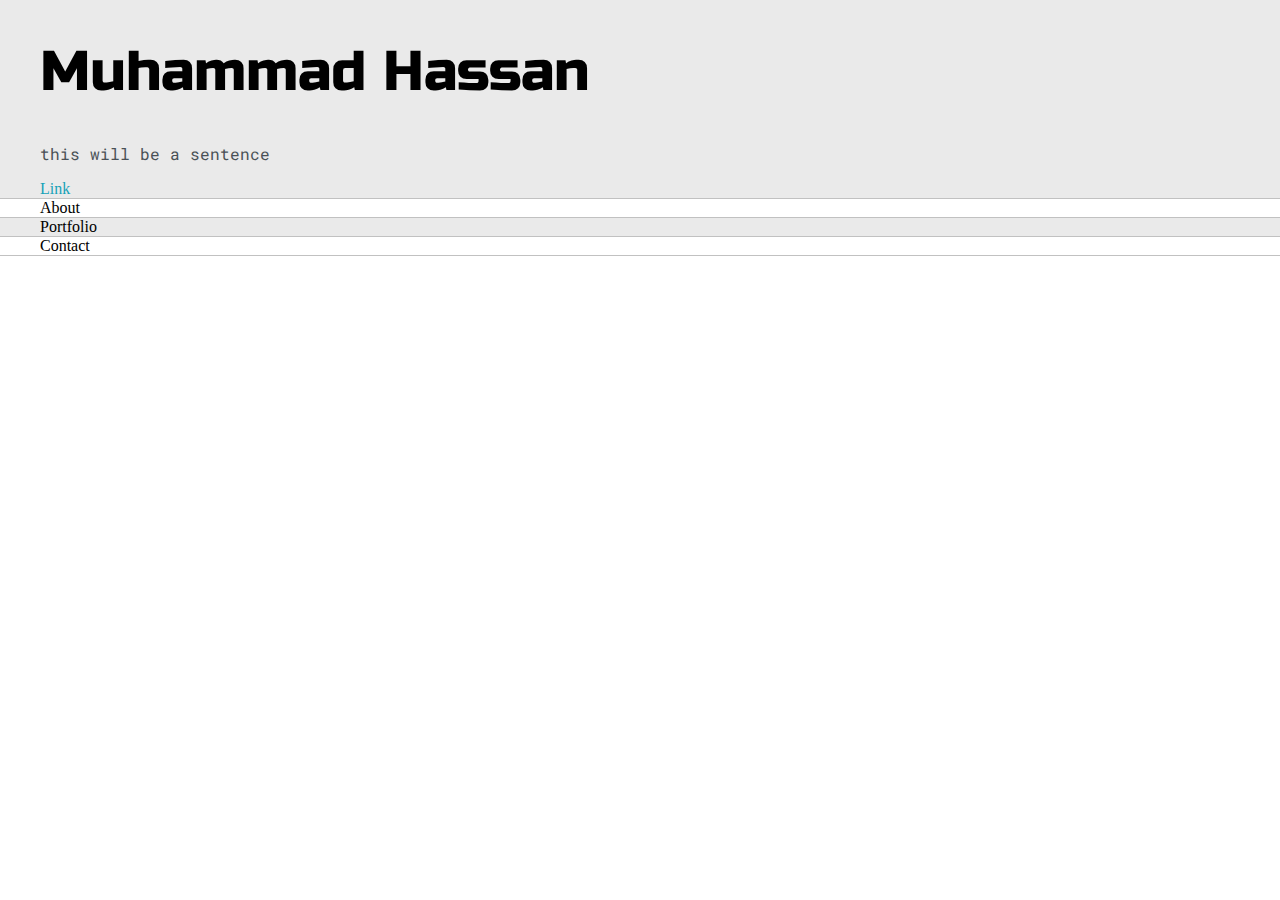
==== index.html @ 029689fd "first commit" ====
<!DOCTYPE html>

<html>
<head>
    <title>Muhammad Hassan</title>
    <meta name="viewport" content="width=device-width, initial-scale=1, maximum-scale=1, minimum-scale=1" />

    <link href="https://fonts.googleapis.com/css2?family=Russo+One&display=swap" rel="stylesheet">
    <link href="https://fonts.googleapis.com/css2?family=Roboto+Mono:ital,wght@1,300&family=Russo+One&display=swap"
        rel="stylesheet">

    <link rel="stylesheet" type="text/css" href="default.css">

</head>   

<body>
    <section class="s1">
        <div class="main-container"> 
            <h1>Muhammad Hassan</h1>
            <p>this will be a sentence</p>
            <a href="#">Link</a>
        </div>
    </section>

    <section class="s2">
        <div class="main-container">
            About
        </div>
    </section>

    <section class="s1">
        <div class="main-container">
            Portfolio
        </div>
    </section>

    <section class="s2">
        <div class="main-container">
            Contact
        </div>
    </section>
</body>

</html>
---- default.css ----
:root{
    --mainColor:#eaeaea;
    --secondaryColor: #fff;

    --borderColor:#c1c1c1;

    --mainText:black;
    --secondaryText: #495156;
}
html, body{
    padding: 0;
    margin: 0
}
h1, h2, h3, h4, h5, h6, strong {
    color: var(--mainText);
    font-family: 'Russo One', sans-serif;
    font-weight: 500;
}

p, li, span, label, input, textarea{
     color: var(--secondaryText);
     font-family: 'Roboto Mono', monospace;
}
a {
    text-decoration: none;
    color: #17a2b8
}
ul{
    list-style: none
}
h1{ font-size: 56px;}
h2{ font-size: 36px;}
h3{ font-size: 28px;}
h4{ font-size: 24px;}
h5{ font-size: 20px;}
h6{ font-size: 16px;}



.s1{
    background-color: var(--mainColor);
    border-bottom:1px solid var(--borderColor);
    overflow: auto
}

.s2{
    background-color: var(--secondaryColor);
    border-bottom:1px solid var(--borderColor);
    overflow: auto
}

.main-container{
    width: 1200px;
    margin: 0 auto
}

@media screen and (max-width: 1200px) {
    .main-container{
        width: 95%
    }
}
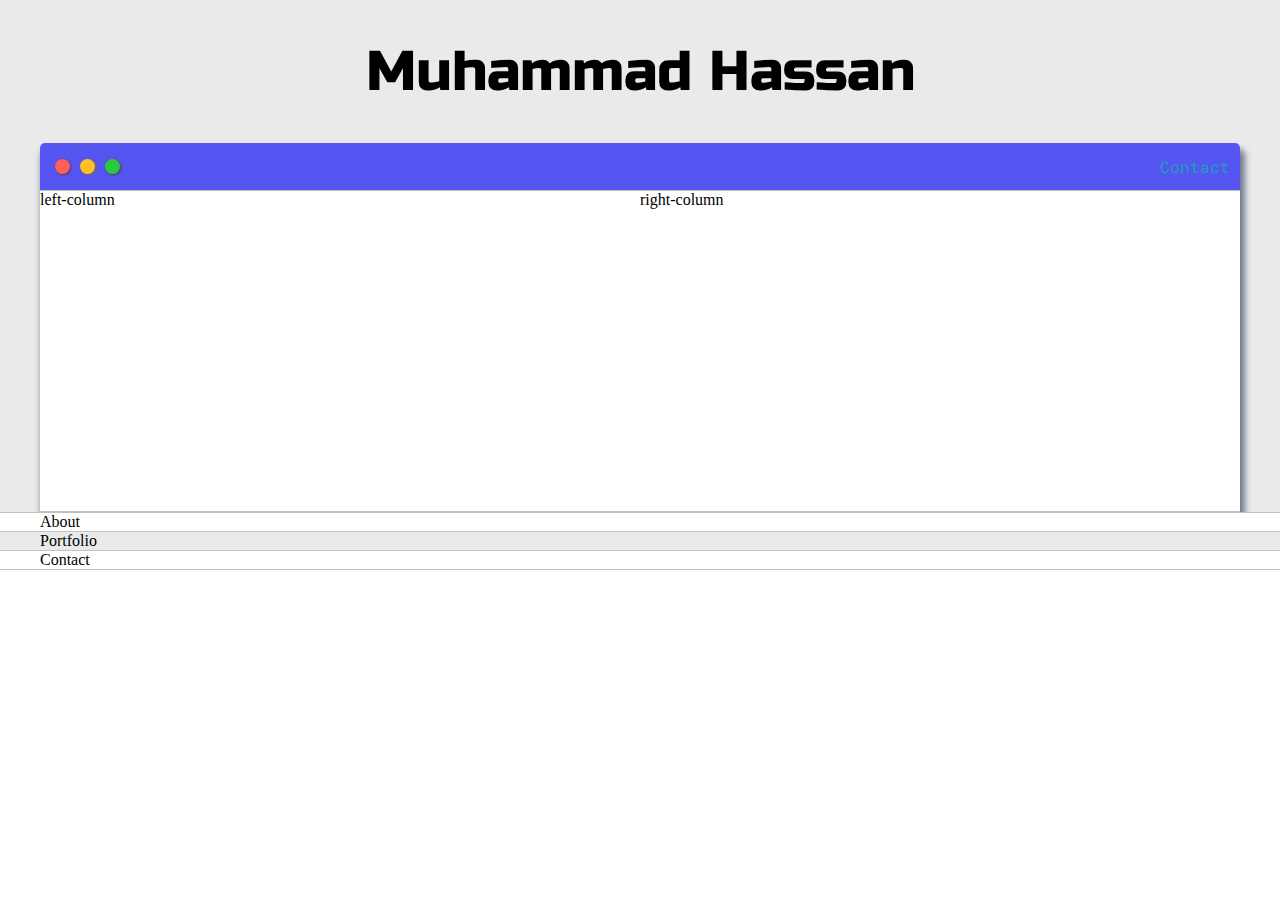
==== commit 81c6dfb7: "basic layout is done" ====
--- a/index.html
+++ b/index.html
@@ -16,9 +16,33 @@
 <body>
     <section class="s1">
         <div class="main-container"> 
-            <h1>Muhammad Hassan</h1>
-            <p>this will be a sentence</p>
-            <a href="#">Link</a>
+            <div class="greeting-wrapper">
+                <h1>Muhammad Hassan</h1>
+            </div>
+
+            <div class="intro-wrapper">
+                <div class="nav-wrapper">
+                    <div class="dots-wrapper">
+                        <div id="dot-1" class="browser-dot"></div>
+                        <div id="dot-2" class="browser-dot"></div>
+                        <div id="dot-3" class="browser-dot"></div>
+                    </div>
+
+                    <ul id="navigation">
+                        <li><a herf="#"> Contact</a></li>
+                    </ul>
+                </div>
+
+
+                <div class="left-column">
+                    left-column
+                </div>
+                <div class="right-column">
+                    right-column
+                </div>
+
+            </div>
+
         </div>
     </section>
 
--- a/default.css
+++ b/default.css
@@ -53,6 +53,74 @@
     width: 1200px;
     margin: 0 auto
 }
+.greeting-wrapper{
+    display: grid;
+    text-align: center;
+    align-content: center;
+    min-height: 2em;
+}
+.intro-wrapper {
+    background-color: var(--secondaryColor);
+    border-bottom: 1px solid var(--borderColor);
+    border-radius: 5px 5px 0 0;
+    box-shadow: 3px 8px 6px 2px #6e788e; 
+
+    display: grid;
+    grid-template-columns: 1fr 1fr;
+    grid-template-rows: 3em 20em;
+    grid-template-areas: 
+        'nav-wrapper nav-wrapper'
+        'left-column right-column'
+        ;
+}
+.nav-wrapper {
+    grid-area: nav-wrapper;
+    border-bottom: 1px solid var(--borderColor);
+    border-radius: 5px 5px 0 0;
+    display: flex;
+    justify-content: space-between;
+    align-items: center;
+    background-color: rgb(85, 85, 242)
+    
+}
+.dots-wrapper{
+    display: flex;
+    padding: 10px;
+}
+#dot-1{
+    background-color: #FC6058;
+    box-shadow: 1px 1px 3px 0px #633b3b;
+}
+#dot-2{
+    background-color: #FEC025;
+    box-shadow: 1px 1px 3px 0px #777141;
+}
+#dot-3{
+    background-color: #2ACA3E;
+    box-shadow: 1px 1px 3px 0px #3b4f35;
+}
+.browser-dot{
+    background-color: black;
+    height: 15px;
+    width: 15px;
+    border-radius: 50%;
+    margin: 5px;
+}
+#navigation{
+    margin: 0px;
+    padding: 10px;
+}
+
+.left-column {
+    grid-area: left-column;
+    
+}
+.right-column {
+    grid-area: right-column;
+    
+}
+
+
 
 @media screen and (max-width: 1200px) {
     .main-container{
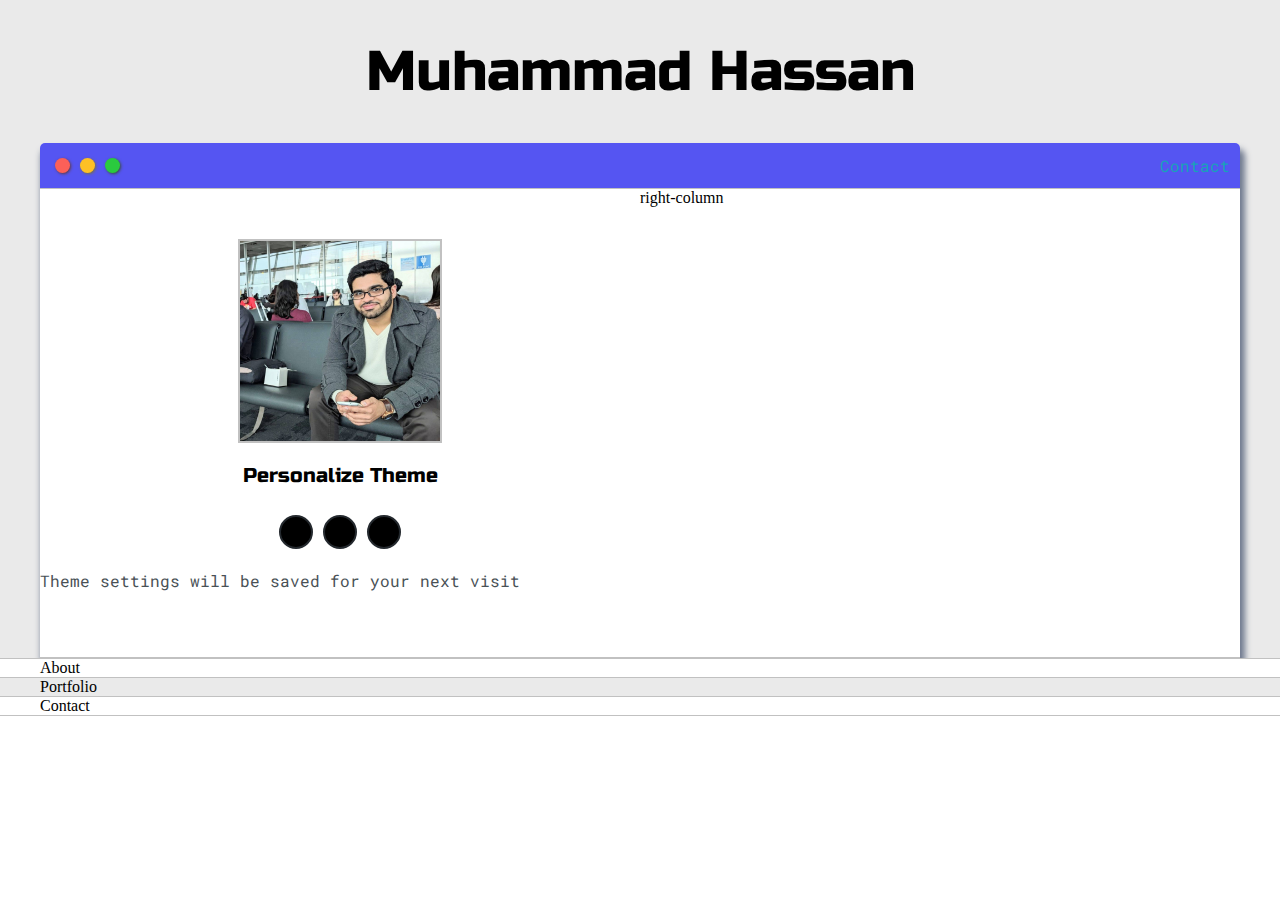
==== commit 8fed909d: "working" ====
--- a/index.html
+++ b/index.html
@@ -35,8 +35,18 @@
 
 
                 <div class="left-column">
-                    left-column
+                    <img id="profile_pic" src="images/profile.jpg" >
+                    <h5 style="text-align: center; line-height: 0; ">Personalize Theme</h5>
+
+                    <div id="theme-option-wrapper">
+                        <div id="blue-mood" class="theme-dot"></div>
+                        <div id="green-mood" class="theme-dot"></div>
+                        <div id="white-mood" class="theme-dot"></div>
+                    </div>
+
+                    <p id="settings-note">Theme settings will be saved for your next visit</p>
                 </div>
+                
                 <div class="right-column">
                     right-column
                 </div>
--- a/default.css
+++ b/default.css
@@ -6,6 +6,7 @@
 
     --mainText:black;
     --secondaryText: #495156;
+    --themeDotBorder: #24292e;
 }
 html, body{
     padding: 0;
@@ -67,7 +68,7 @@
 
     display: grid;
     grid-template-columns: 1fr 1fr;
-    grid-template-rows: 3em 20em;
+    /* grid-template-rows: 3em 20em; */
     grid-template-areas: 
         'nav-wrapper nav-wrapper'
         'left-column right-column'
@@ -113,11 +114,33 @@
 
 .left-column {
     grid-area: left-column;
-    
+    padding-top: 50px;
+    padding-bottom: 50px;
 }
+#profile_pic {
+    display: block;
+    margin: 0px auto;
+    height: 200px;
+    width: 200px;
+    object-fit: cover;
+    border: 2px solid var(--borderColor);
+}
+#theme-option-wrapper{
+    display: flex;
+    justify-content: center;
+}
+.theme-dot{
+    height: 30px;
+    width: 30px;
+    background-color: black;
+    border-radius: 50%;
+    margin: 5px;
+    border: 2px solid var(--themeDotBorder);
+    cursor: pointer;
+}
+
 .right-column {
-    grid-area: right-column;
-    
+    grid-area: right-column; 
 }
 
 
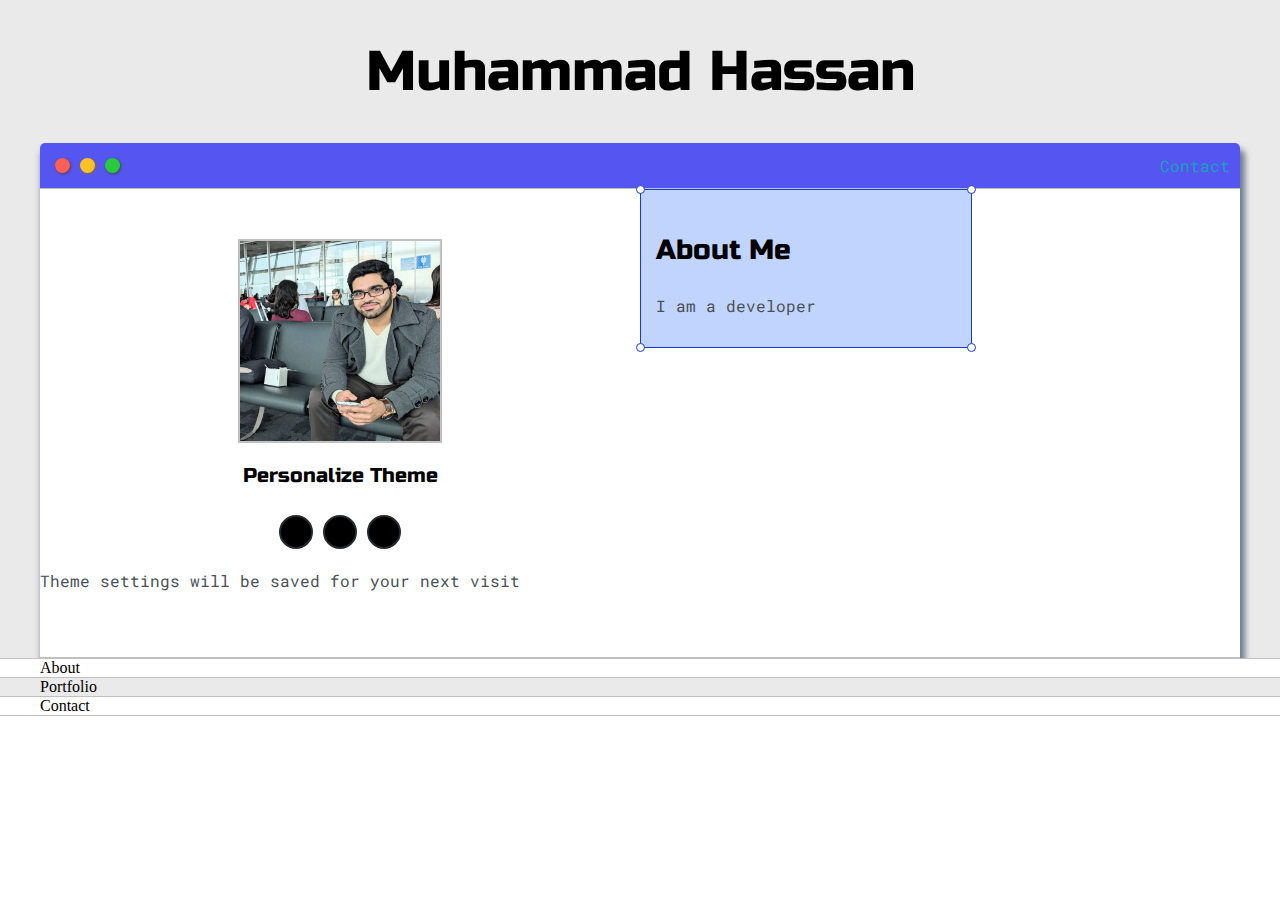
==== commit b385d784: "half" ====
--- a/index.html
+++ b/index.html
@@ -48,7 +48,14 @@
                 </div>
                 
                 <div class="right-column">
-                    right-column
+                    <div id="preview">
+                        <div id="corner-tl" class="corner"></div>
+                        <div id="corner-tr" class="corner"></div>
+                        <h3>About Me</h3>
+                        <p>I am a developer</p>
+                        <div id="corner-bl" class="corner"></div>
+                        <div id="corner-br" class="corner"></div>
+                    </div>
                 </div>
 
             </div>
--- a/default.css
+++ b/default.css
@@ -7,6 +7,7 @@
     --mainText:black;
     --secondaryText: #495156;
     --themeDotBorder: #24292e;
+    --previewBg: rgb(215, 249, 243, 0.8)
 }
 html, body{
     padding: 0;
@@ -142,8 +143,37 @@
 .right-column {
     grid-area: right-column; 
 }
-
-
+#preview {
+    width: 300px;
+    border: 1.5px solid #153ddc;
+    background-color: rgb(193, 212, 254);
+    padding: 15px;
+    position: relative;
+}
+.corner{
+    width: 7px;
+    height: 7px;
+    border-radius: 50%;
+    border: 1.5px solid #153ddc;
+    background-color: white;
+    position: absolute;
+}
+#corner-tl{
+    top: -5px;
+    left: -5px;
+}
+#corner-tr{
+    top: -5px;
+    right: -5px;
+}
+#corner-bl{
+    bottom: -5px;
+    left: -5px;
+}
+#corner-br{
+    bottom: -5px;
+    right: -5px;
+}
 
 @media screen and (max-width: 1200px) {
     .main-container{
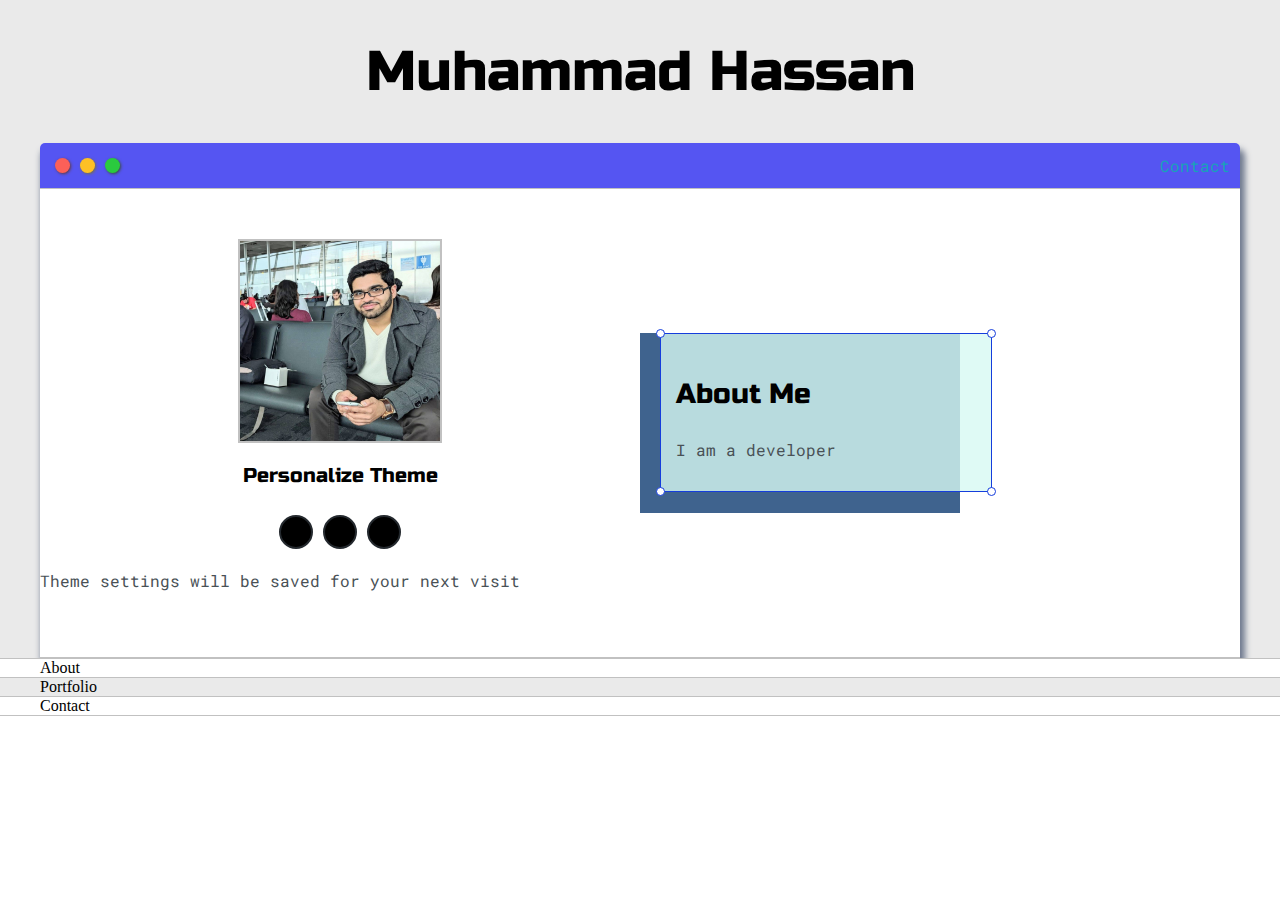
==== commit b19b1024: "section one is done" ====
--- a/index.html
+++ b/index.html
@@ -48,13 +48,15 @@
                 </div>
                 
                 <div class="right-column">
-                    <div id="preview">
-                        <div id="corner-tl" class="corner"></div>
-                        <div id="corner-tr" class="corner"></div>
-                        <h3>About Me</h3>
-                        <p>I am a developer</p>
-                        <div id="corner-bl" class="corner"></div>
-                        <div id="corner-br" class="corner"></div>
+                    <div id="preview-shadow">
+                        <div id="preview">
+                            <div id="corner-tl" class="corner"></div>
+                            <div id="corner-tr" class="corner"></div>
+                            <h3>About Me</h3>
+                            <p>I am a developer</p>
+                            <div id="corner-bl" class="corner"></div>
+                            <div id="corner-br" class="corner"></div>
+                        </div>
                     </div>
                 </div>
 
--- a/default.css
+++ b/default.css
@@ -141,14 +141,25 @@
 }
 
 .right-column {
-    grid-area: right-column; 
+    grid-area: right-column;
+    display: grid;
+    align-items: center;
+    padding-top: 50px;
+    padding-bottom: 50px
 }
 #preview {
     width: 300px;
     border: 1.5px solid #153ddc;
-    background-color: rgb(193, 212, 254);
+    background-color: var(--previewBg);
     padding: 15px;
     position: relative;
+}
+#preview-shadow {
+    background-color: rgb(63, 99, 142);
+    width: 300px;
+    height: 180px;
+    padding-left: 20px;
+    /* padding-top: 30px; */
 }
 .corner{
     width: 7px;
@@ -179,4 +190,18 @@
     .main-container{
         width: 95%
     }
+}
+
+@media screen and (max-width: 800px) {
+    .intro-wrapper {
+        grid-template-columns: 1fr;
+        grid-template-areas: 
+            'nav-wrapper'
+            'left-column'
+            'right-column'
+            ;
+    }  
+    .right-column{
+        justify-content: center;
+    } 
 }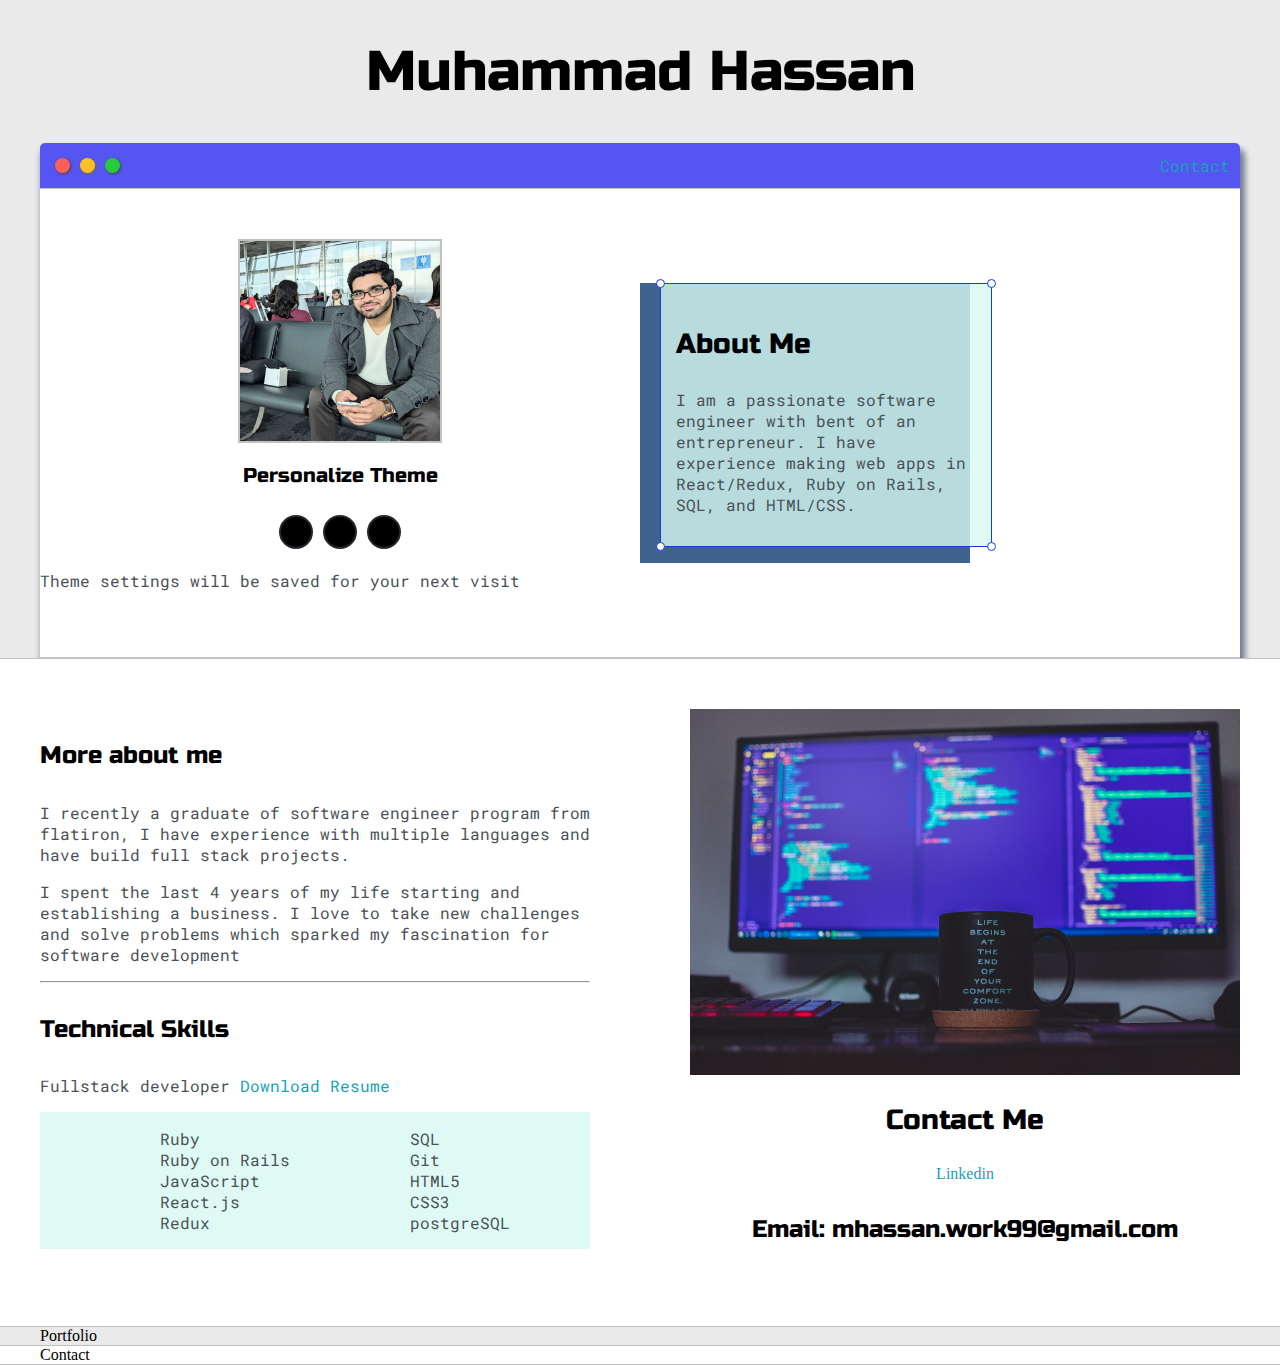
==== commit 96a93b57: "section 2 is done" ====
--- a/index.html
+++ b/index.html
@@ -53,7 +53,8 @@
                             <div id="corner-tl" class="corner"></div>
                             <div id="corner-tr" class="corner"></div>
                             <h3>About Me</h3>
-                            <p>I am a developer</p>
+                            <p>I am a passionate software engineer with bent of an entrepreneur. I have experience making web apps in React/Redux, Ruby
+                            on Rails, SQL, and HTML/CSS.</p>
                             <div id="corner-bl" class="corner"></div>
                             <div id="corner-br" class="corner"></div>
                         </div>
@@ -67,7 +68,47 @@
 
     <section class="s2">
         <div class="main-container">
-            About
+            <div class="about-wrapper">
+                <div class="about-me">
+                    <h4>More about me</h4>
+                    <p>I recently a graduate of software engineer program from flatiron,
+                    I have experience with multiple languages and have build full stack projects.</p>
+                    <p>I spent the last 4 years of my life starting and establishing a business. I love to take new challenges
+                    and solve problems which sparked my fascination for software development</p>
+                
+
+                    <hr>
+
+                    <h4>Technical Skills</h4>
+                    <p>Fullstack developer <a target="_blank" href="resume.pdf">Download Resume</a></p>
+
+                    <div id="skills">
+                        <ul>
+                            <li>Ruby</li>
+                            <li>Ruby on Rails</li>
+                            <li>JavaScript</li>
+                            <li>React.js</li>
+                            <li>Redux</li>
+                        </ul>
+                        <ul>
+                            <li>SQL</li>
+                            <li>Git</li>
+                            <li>HTML5</li>
+                            <li>CSS3</li>
+                            <li>postgreSQL</li>
+                        </ul>
+                    </div>
+                </div>
+
+                <div class="contact">
+                    <img id="social-img" src="images/extra.jpg">
+                    <h3>Contact Me</h3>
+
+
+                    <a href="https://www.linkedin.com/in/muhammad-hassan-1981a31ab/"> Linkedin</a>
+                    <h4>Email: mhassan.work99@gmail.com</h4>
+                </div>
+            </div>
         </div>
     </section>
 
--- a/default.css
+++ b/default.css
@@ -156,8 +156,8 @@
 }
 #preview-shadow {
     background-color: rgb(63, 99, 142);
-    width: 300px;
-    height: 180px;
+    width: 310px;
+    height: 280px;
     padding-left: 20px;
     /* padding-top: 30px; */
 }
@@ -184,6 +184,28 @@
 #corner-br{
     bottom: -5px;
     right: -5px;
+}
+
+.about-wrapper{
+    display: grid;
+    grid-template-columns: repeat(auto-fit, minmax(320px, 1fr));
+    padding-bottom: 50px;
+    padding-top: 50px;
+    gap: 100px;
+}
+#skills{
+    display: flex;
+    justify-content: space-evenly;
+    background-color: var(--previewBg);
+}
+.contact{
+    display: grid;
+    align-content: center;
+    text-align: center;
+}
+
+#social-img{
+    width: 100%;
 }
 
 @media screen and (max-width: 1200px) {
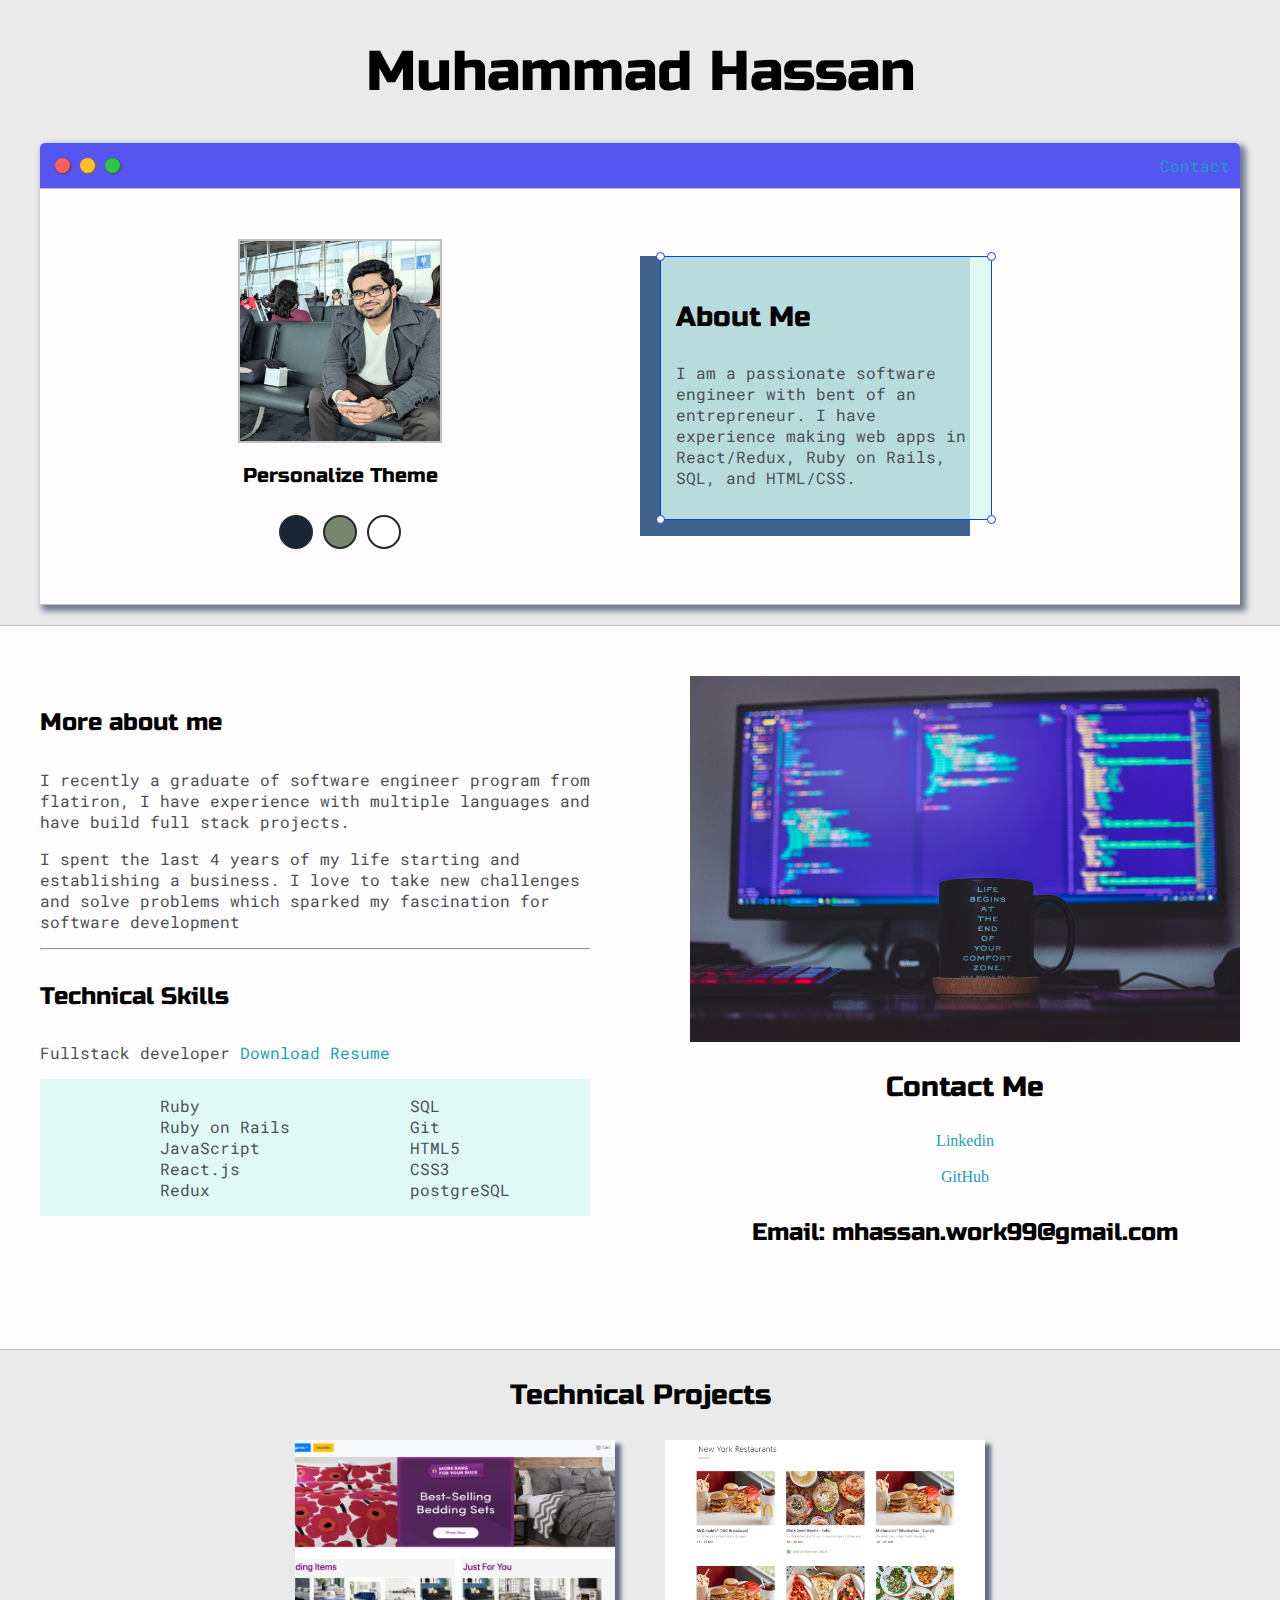
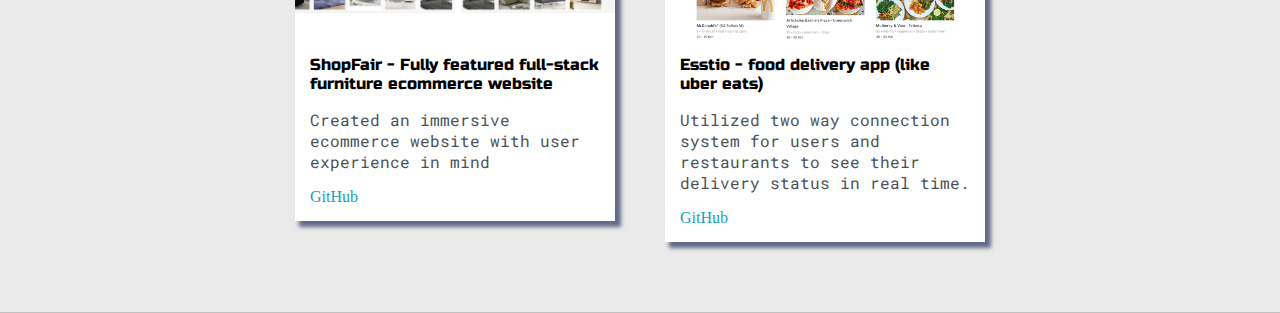
==== commit ee41fa67: "section 3 is done" ====
--- a/index.html
+++ b/index.html
@@ -10,7 +10,8 @@
         rel="stylesheet">
 
     <link rel="stylesheet" type="text/css" href="default.css">
-
+    <!-- <link id="theme-style" rel="stylesheet" type="text/css" href="blue.css"> -->
+    <!-- <link id="theme-style" rel="stylesheet" type="text/css" href="green.css"> -->
 </head>   
 
 <body>
@@ -44,7 +45,7 @@
                         <div id="white-mood" class="theme-dot"></div>
                     </div>
 
-                    <p id="settings-note">Theme settings will be saved for your next visit</p>
+                    <!-- <p id="settings-note">Theme settings will be saved for your next visit</p> -->
                 </div>
                 
                 <div class="right-column">
@@ -105,7 +106,9 @@
                     <h3>Contact Me</h3>
 
 
-                    <a href="https://www.linkedin.com/in/muhammad-hassan-1981a31ab/"> Linkedin</a>
+                    <a target="_blank" href="https://www.linkedin.com/in/muhammad-hassan-1981a31ab/"> Linkedin</a>
+                    <br>
+                    <a target="_blank" href="https://github.com/mhdhassan99"> GitHub</a>
                     <h4>Email: mhassan.work99@gmail.com</h4>
                 </div>
             </div>
@@ -114,13 +117,30 @@
 
     <section class="s1">
         <div class="main-container">
-            Portfolio
-        </div>
-    </section>
+            <h3 style="text-align: center;">Technical Projects</h3>
 
-    <section class="s2">
-        <div class="main-container">
-            Contact
+            <div class="post-wrapper">
+                <div>
+                    <div class="post">
+                        <img class="thumbnail" src="images/wayfair_main.jpg">
+                        <div class="post-preview">
+                            <h6 class="post-title"> ShopFair - Fully featured full-stack furniture ecommerce website</h6>
+                            <p class="post-intro">Created an immersive ecommerce website with user experience in mind</p>
+                            <a target="_blank" href="https://github.com/mhdhassan99/way_fair_frontend"> GitHub</a>
+                        </div>
+                    </div>
+                </div>
+                <div>
+                    <div class="post">
+                        <img class="thumbnail" src="images/esstilo.jpg" >
+                        <div class="post-preview">
+                            <h6 class="post-title"> Esstio - food delivery app (like uber eats)</h6>
+                            <p class="post-intro">Utilized two way connection system for users and restaurants to see their delivery status in real time.</p>
+                            <a target="_blank" href="https://github.com/berellevy/esstio"> GitHub</a>
+                        </div>
+                    </div>
+                </div>
+            </div>
         </div>
     </section>
 </body>
--- a/default.css
+++ b/default.css
@@ -1,6 +1,6 @@
 :root{
     --mainColor:#eaeaea;
-    --secondaryColor: #fff;
+    --secondaryColor:rgb(255, 253, 253);
 
     --borderColor:#c1c1c1;
 
@@ -53,7 +53,9 @@
 
 .main-container{
     width: 1200px;
-    margin: 0 auto
+    margin: 0 auto;
+    padding-bottom: 20px;
+    /* background-color: var(--mainColor) */
 }
 .greeting-wrapper{
     display: grid;
@@ -65,7 +67,7 @@
     background-color: var(--secondaryColor);
     border-bottom: 1px solid var(--borderColor);
     border-radius: 5px 5px 0 0;
-    box-shadow: 3px 8px 6px 2px #6e788e; 
+    box-shadow: 4px 4px 6px 2px #6e788e;
 
     display: grid;
     grid-template-columns: 1fr 1fr;
@@ -139,6 +141,18 @@
     border: 2px solid var(--themeDotBorder);
     cursor: pointer;
 }
+.theme-dot:hover{
+    border-width: 5px
+}
+#blue-mood{
+    background-color: #192734
+}
+#green-mood{
+    background-color: #78866b
+}
+#white-mood{
+    background-color: #fff
+}
 
 .right-column {
     grid-area: right-column;
@@ -203,9 +217,36 @@
     align-content: center;
     text-align: center;
 }
-
 #social-img{
     width: 100%;
+}
+.post-wrapper{
+    display: grid;
+    grid-template-columns: repeat(auto-fit, 320px);
+    gap: 50px;
+    justify-content: center;
+    padding-bottom: 50px;
+}
+.post{
+    /* border: 1px solid var(--borderColor); */
+    box-shadow: 5px 5px 4px 1px #626a88;
+}
+.thumbnail{
+    display: block;
+    width: 100%;
+    height: 200px;
+    object-fit: cover;
+}
+.post-preview{
+    background-color: #fff;
+    padding: 15px;
+}
+.post-title{
+    color: black;
+    margin: 0;
+}
+.post-intro{
+    color: #4b5156
 }
 
 @media screen and (max-width: 1200px) {
--- a/blue.css
+++ b/blue.css
@@ -0,0 +1,14 @@
+:root {
+    --mainColor: #15202B;
+    --secondaryColor: #192734;
+
+    --borderColor: #164D56;
+
+    --mainText: #fff;
+    --secondaryText: #eeeeee;
+
+    --themeDotBorder: #FFF;
+
+    --previewBg: rgb(25, 39, 52, 0.8);
+    --previewShadow: #111921;
+}--- a/green.css
+++ b/green.css
@@ -0,0 +1,15 @@
+:root {
+    --mainColor: #606B56;
+    --secondaryColor: #515a48;
+
+    --borderColor: #161914;
+
+    --mainText: #fff;
+    --secondaryText: #eeeeee;
+
+    --themeDotBorder: #FFF;
+
+    --previewBg: rgb(81, 90, 72, 0.8);
+    --previewShadow: #2a2f25;
+
+}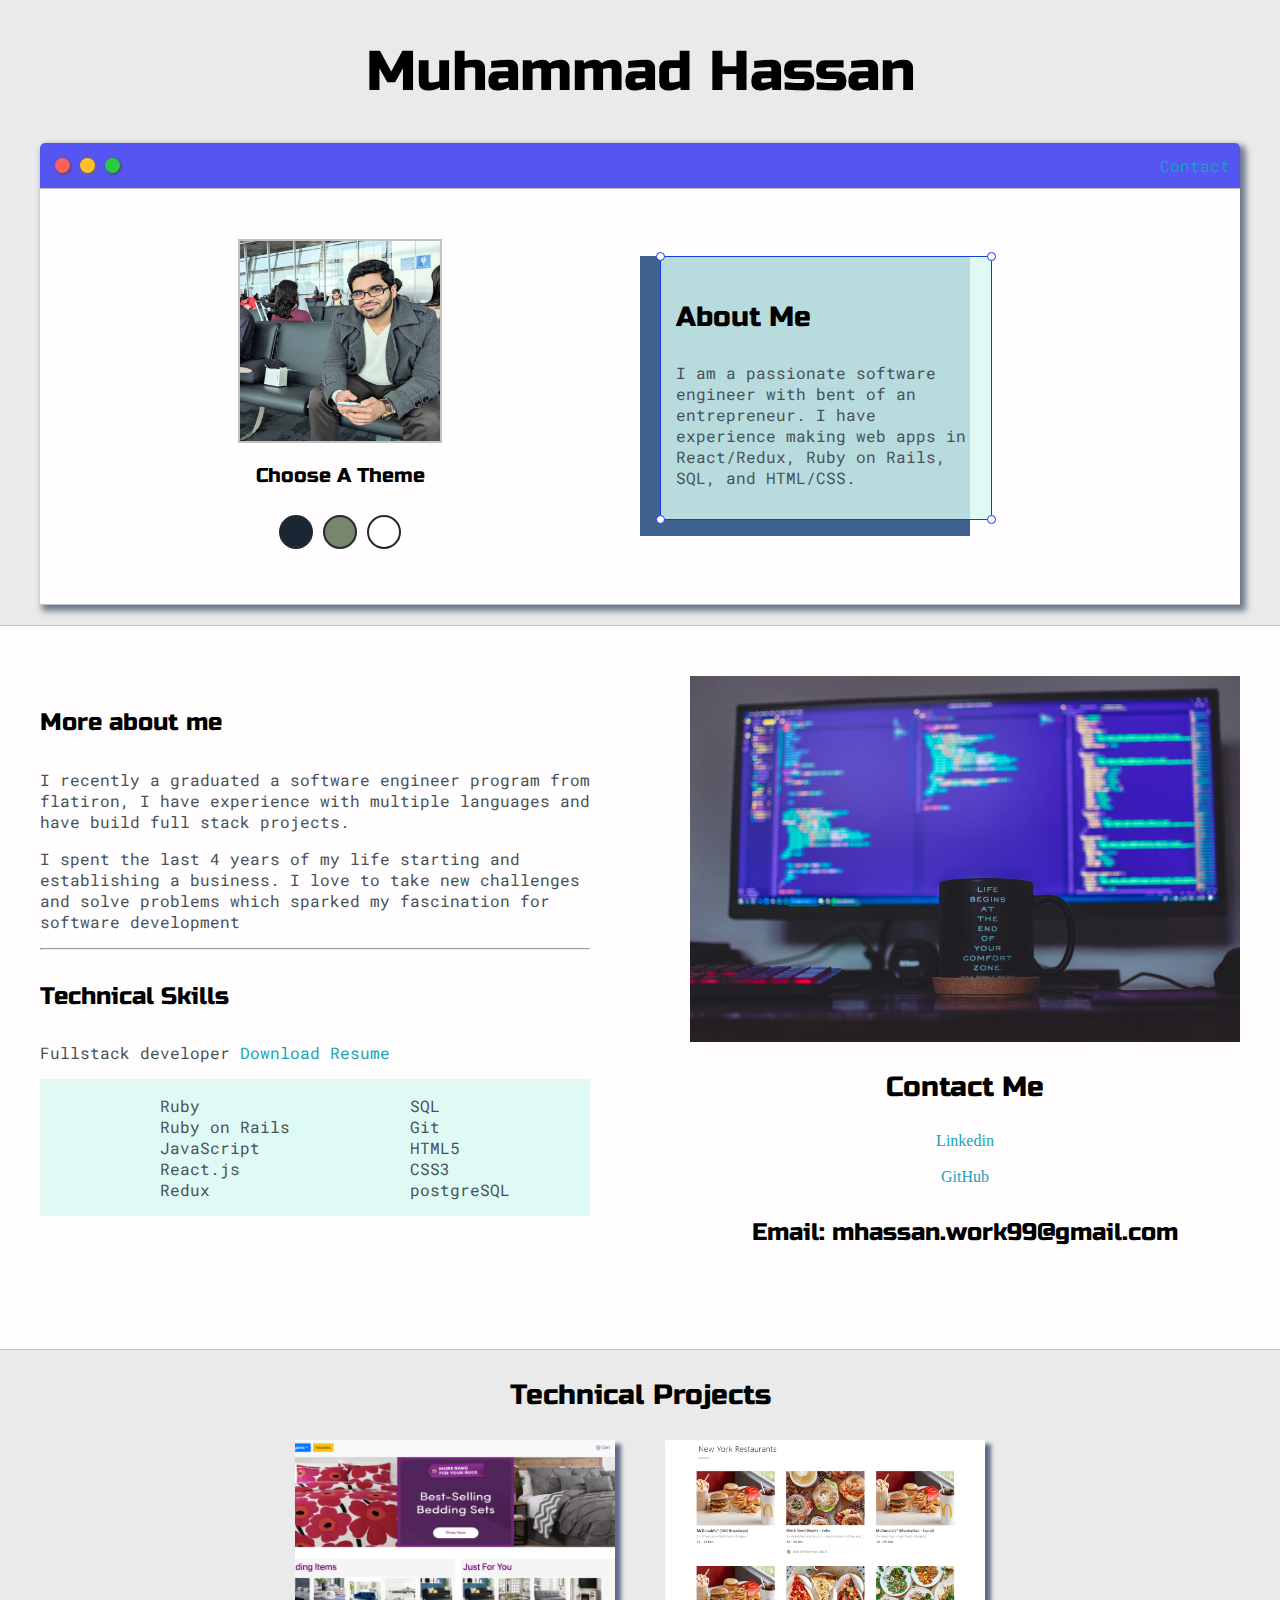
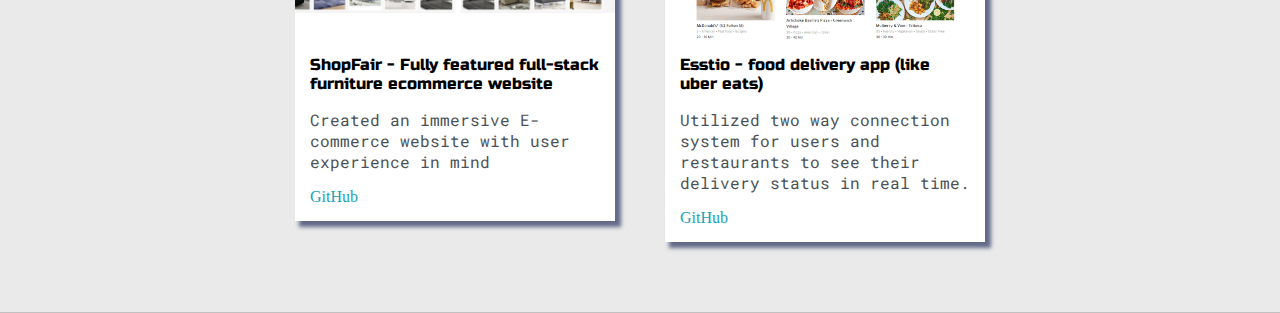
==== commit f10ea173: "section 4 is done" ====
--- a/index.html
+++ b/index.html
@@ -10,8 +10,7 @@
         rel="stylesheet">
 
     <link rel="stylesheet" type="text/css" href="default.css">
-    <!-- <link id="theme-style" rel="stylesheet" type="text/css" href="blue.css"> -->
-    <!-- <link id="theme-style" rel="stylesheet" type="text/css" href="green.css"> -->
+    <link id="theme-style" rel="stylesheet" type="text/css" href="">
 </head>   
 
 <body>
@@ -37,12 +36,12 @@
 
                 <div class="left-column">
                     <img id="profile_pic" src="images/profile.jpg" >
-                    <h5 style="text-align: center; line-height: 0; ">Personalize Theme</h5>
+                    <h5 style="text-align: center; line-height: 0; ">Choose A Theme</h5>
 
                     <div id="theme-option-wrapper">
-                        <div id="blue-mood" class="theme-dot"></div>
-                        <div id="green-mood" class="theme-dot"></div>
-                        <div id="white-mood" class="theme-dot"></div>
+                        <div data-mode="blue" id="blue-mood" class="theme-dot"></div>
+                        <div data-mode="green" id="green-mood" class="theme-dot"></div>
+                        <div data-mode="white" id="white-mood" class="theme-dot"></div>
                     </div>
 
                     <!-- <p id="settings-note">Theme settings will be saved for your next visit</p> -->
@@ -72,7 +71,7 @@
             <div class="about-wrapper">
                 <div class="about-me">
                     <h4>More about me</h4>
-                    <p>I recently a graduate of software engineer program from flatiron,
+                    <p>I recently a graduated a software engineer program from flatiron,
                     I have experience with multiple languages and have build full stack projects.</p>
                     <p>I spent the last 4 years of my life starting and establishing a business. I love to take new challenges
                     and solve problems which sparked my fascination for software development</p>
@@ -125,7 +124,7 @@
                         <img class="thumbnail" src="images/wayfair_main.jpg">
                         <div class="post-preview">
                             <h6 class="post-title"> ShopFair - Fully featured full-stack furniture ecommerce website</h6>
-                            <p class="post-intro">Created an immersive ecommerce website with user experience in mind</p>
+                            <p class="post-intro">Created an immersive E-commerce website with user experience in mind</p>
                             <a target="_blank" href="https://github.com/mhdhassan99/way_fair_frontend"> GitHub</a>
                         </div>
                     </div>
@@ -143,6 +142,8 @@
             </div>
         </div>
     </section>
+
+    <script type="text/javascript" src="script.js"></script>
 </body>
 
 </html> --- a/default.css
+++ b/default.css
@@ -12,6 +12,9 @@
 html, body{
     padding: 0;
     margin: 0
+}
+body *{
+    transition: 0.3s;
 }
 h1, h2, h3, h4, h5, h6, strong {
     color: var(--mainText);
